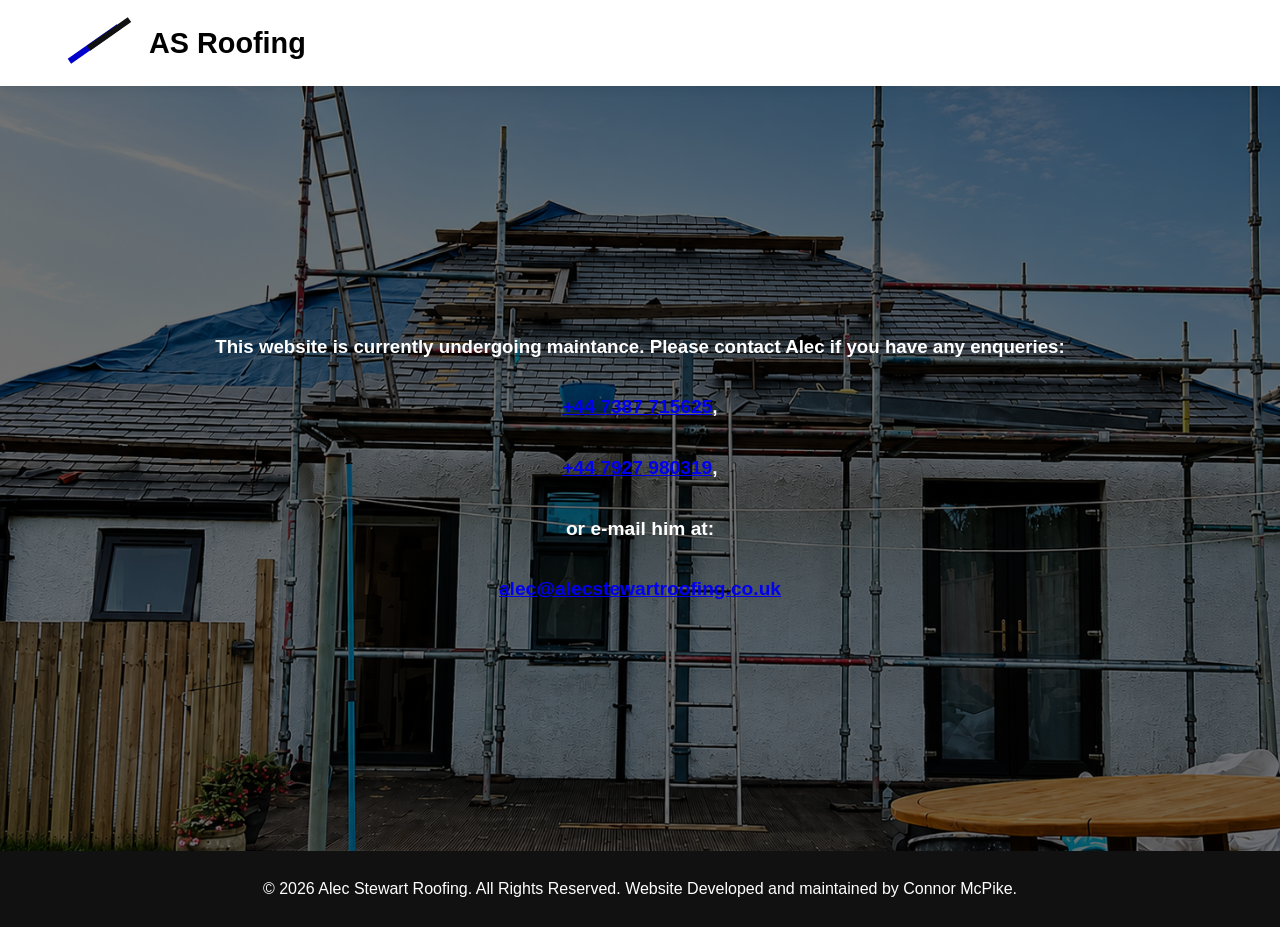
==== index.html @ b0122d35 "Update index.html" ====
<!DOCTYPE html>
<html lang="en">
<head>
    <meta charset="UTF-8">
    <meta name="viewport" content="width=device-width, initial-scale=1.0">
    <title>Alec Stewart Roofing</title>
    <link rel="stylesheet" href="style.css">
</head>
<body>

    <header>
        <div class="container">
            <div class="logo">
                <div class="roof-icon">
                    <span class="roof-blue"></span>
                    <span class="roof-black"></span>
                </div>
                <h1>AS Roofing</h1>
            </div>
	</header>

            

    <section class="hero">
        <div class="hero-content">
            <p><h3>This website is currently undergoing maintance. Please contact Alec if you have any enqueries:</p>
			<p><a href="tel:+447387715625">+44 7387 715625</a>,</p> <p><a href="tel:+447927980319">+44 7927 980319</a>,</p>
			<p>or e-mail him at:</p> <p><a href="mailto:alec@alecstewartroofing.co.uk">alec@alecstewartroofing.co.uk</a> </h3></p>
        </div>
    </section>
	

    <footer>
        <p>&copy; 2026 Alec Stewart Roofing. All Rights Reserved. Website Developed and maintained by Connor McPike.</p>
    </footer>

</body>
</html>
---- style.css ----
*{
    margin:0;
    padding:0;
    box-sizing:border-box;
    font-family:Arial, Helvetica, sans-serif;
}

body{
    line-height:1.6;
    color:#222;
}

.container{
    width:90%;
    max-width:1200px;
    margin:auto;
}

header{
    background:#fff;
    box-shadow:0 2px 10px rgba(0,0,0,.08);
    position:sticky;
    top:0;
    z-index:1000;
}

header .container{
    display:flex;
    justify-content:space-between;
    align-items:center;
    padding:20px 0;
}

.logo{
    display:flex;
    align-items:center;
    gap:15px;
}

.logo h1{
    color:#000;
    font-size:1.8rem;
}

.roof-icon{
    position:relative;
    width:70px;
    height:40px;
}

.roof-blue{
    position:absolute;
    width:60px;
    height:6px;
    background:#0000cc;
    transform:rotate(-35deg);
    top:18px;
    left:0;
}

.roof-black{
    position:absolute;
    width:50px;
    height:6px;
    background:#111;
    transform:rotate(-35deg);
    top:8px;
    right:0;
}

nav a{
    text-decoration:none;
    color:#333;
    margin-left:25px;
    font-weight:600;
}

nav a:hover{
    color:#0000cc;
}

.hero{
    height:85vh;
    background:
    linear-gradient(rgba(0,0,0,.55),
    rgba(0,0,0,.55)),
    url('img/main_2.png');
    background-size:cover;
    background-position:center;
    display:flex;
    align-items:center;
    justify-content:center;
    text-align:center;
    color:white;
}

.hero h2{
    font-size:3.5rem;
    margin-bottom:20px;
}

.hero p{
    font-size:1.2rem;
    margin-bottom:30px;
}

.btn{
    display:inline-block;
    background:#0000cc;
    color:white;
    text-decoration:none;
    padding:15px 35px;
    border-radius:5px;
    font-weight:bold;
    transition:.3s;
}

.btn:hover{
    background:#000099;
}

.services{
    padding:80px 0;
}

.services h2,
.about h2,
.contact h2{
    text-align:center;
    margin-bottom:40px;
    font-size:2.2rem;
}

.service-grid{
    display:grid;
    grid-template-columns:repeat(auto-fit,minmax(250px,1fr));
    gap:25px;
}

.card{
    background:white;
    padding:30px;
    border-radius:10px;
    box-shadow:0 5px 15px rgba(0,0,0,.08);
    border-top:4px solid #0000cc;
}

.about{
    background:#f5f7fa;
    padding:80px 0;
    text-align:center;
}

.about p{
    max-width:800px;
    margin:auto;
}

.contact{
    padding:80px 0;
}

form{
    max-width:700px;
    margin:auto;
}

input,
textarea{
    width:100%;
    padding:15px;
    margin-bottom:15px;
    border:1px solid #ddd;
    border-radius:5px;
}

textarea{
    height:150px;
    resize:none;
}

button{
    background:#0000cc;
    color:white;
    border:none;
    padding:15px 30px;
    border-radius:5px;
    cursor:pointer;
    font-weight:bold;
}

button:hover{
    background:#000099;
}

footer{
    background:#111;
    color:white;
    text-align:center;
    padding:25px;
}

@media(max-width:768px){

    header .container{
        flex-direction:column;
        gap:15px;
    }

    nav a{
        margin:0 10px;
    }

    .hero h2{
        font-size:2.3rem;
    }
}

.navbar {
  display: flex;
  justify-content: space-between;
  align-items: center;
  padding: 1rem 2rem;
}

.logo-link img {
  height: 40px; /* Adjust height to fit your navbar */
  width: auto;
}

.nav-links {
  display: flex;
  list-style: none;
  gap: 1.5rem;
}
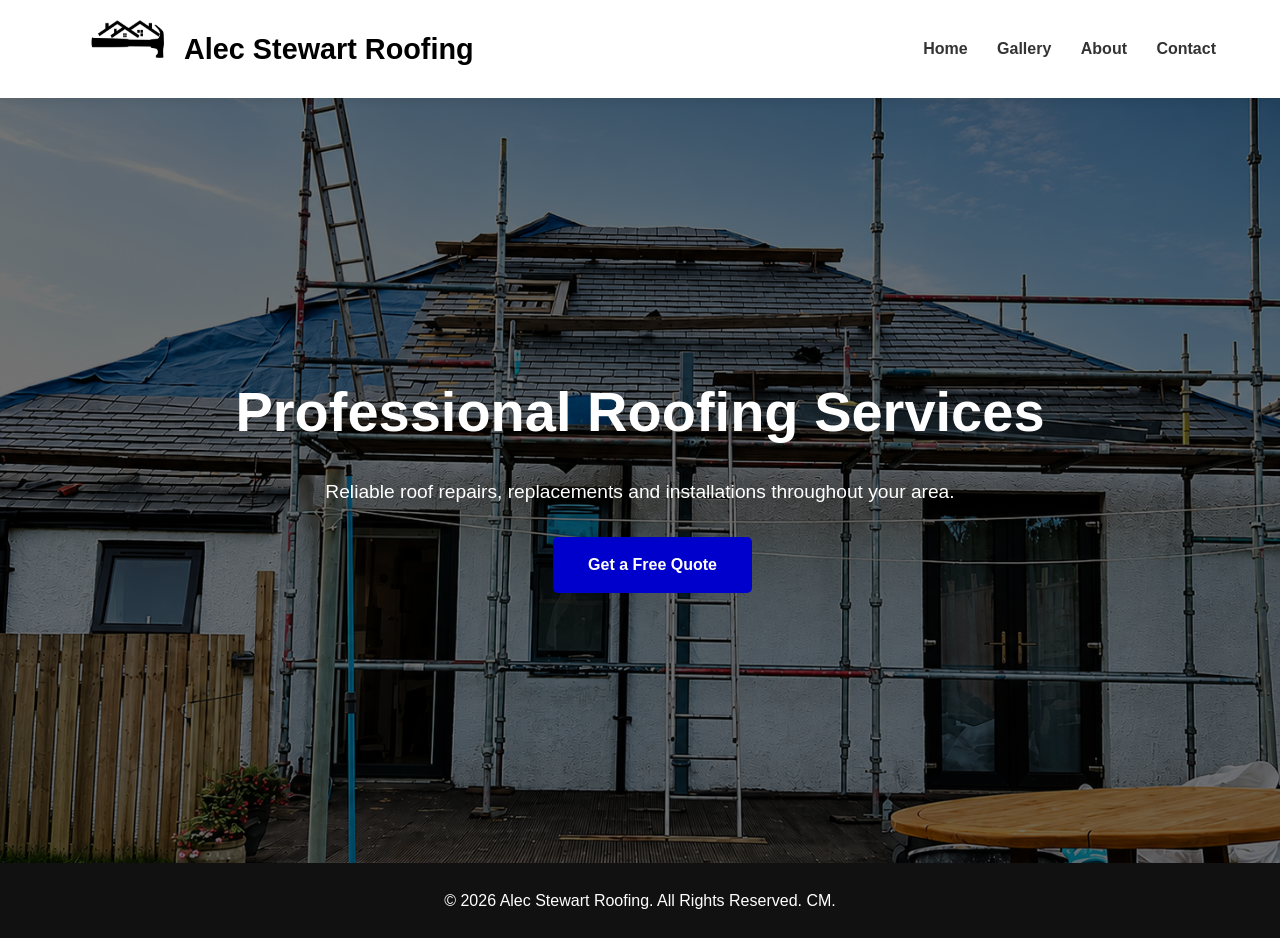
==== commit ece5d694: "Update index.html" ====
--- a/index.html
+++ b/index.html
@@ -1,8 +1,14 @@
 <!DOCTYPE html>
 <html lang="en">
 <head>
+	<title>	
+	Alec Stewart Roofing
+	</title>
+	<link rel="icon" type="image/x-icon" href="img/logo.ico">
+	
     <meta charset="UTF-8">
-    <meta name="viewport" content="width=device-width, initial-scale=1.0">
+	<nav class ="navagationbar">
+	<link rel="icon" type="image/x-icon" href="img/logo.png">
     <title>Alec Stewart Roofing</title>
     <link rel="stylesheet" href="style.css">
 </head>
@@ -11,27 +17,30 @@
     <header>
         <div class="container">
             <div class="logo">
-                <div class="roof-icon">
-                    <span class="roof-blue"></span>
-                    <span class="roof-black"></span>
-                </div>
-                <h1>AS Roofing</h1>
+                    <a href="#" class="logo-link">
+					<img src="img/logo.png" alt="Website Logo"></a>
+                <h1>Alec Stewart Roofing</h1>
             </div>
-	</header>
 
-            
+            <nav>
+				<a href="index.html">Home</a>
+                <a href="services.html">Gallery</a>
+                <a href="about.html">About</a>
+                <a href="contact.html">Contact</a>
+            </nav>
+        </div>
+    </header>
 
     <section class="hero">
         <div class="hero-content">
-            <p><h3>This website is currently undergoing maintance. Please contact Alec if you have any enqueries:</p>
-			<p><a href="tel:+447387715625">+44 7387 715625</a>,</p> <p><a href="tel:+447927980319">+44 7927 980319</a>,</p>
-			<p>or e-mail him at:</p> <p><a href="mailto:alec@alecstewartroofing.co.uk">alec@alecstewartroofing.co.uk</a> </h3></p>
+            <h2>Professional Roofing Services</h2>
+            <p>Reliable roof repairs, replacements and installations throughout your area.</p>
+            <a href="#contact" class="btn">Get a Free Quote</a>
         </div>
     </section>
-	
 
     <footer>
-        <p>&copy; 2026 Alec Stewart Roofing. All Rights Reserved. Website Developed and maintained by Connor McPike.</p>
+        <p> &copy; 2026 Alec Stewart Roofing. All Rights Reserved. CM.</p>
     </footer>
 
 </body>
--- a/style.css
+++ b/style.css
@@ -224,8 +224,8 @@
 }
 
 .logo-link img {
-  height: 40px; /* Adjust height to fit your navbar */
-  width: auto;
+  height: 50px; /* Adjust height to fit your navbar */
+  width: 80px;
 }
 
 .nav-links {
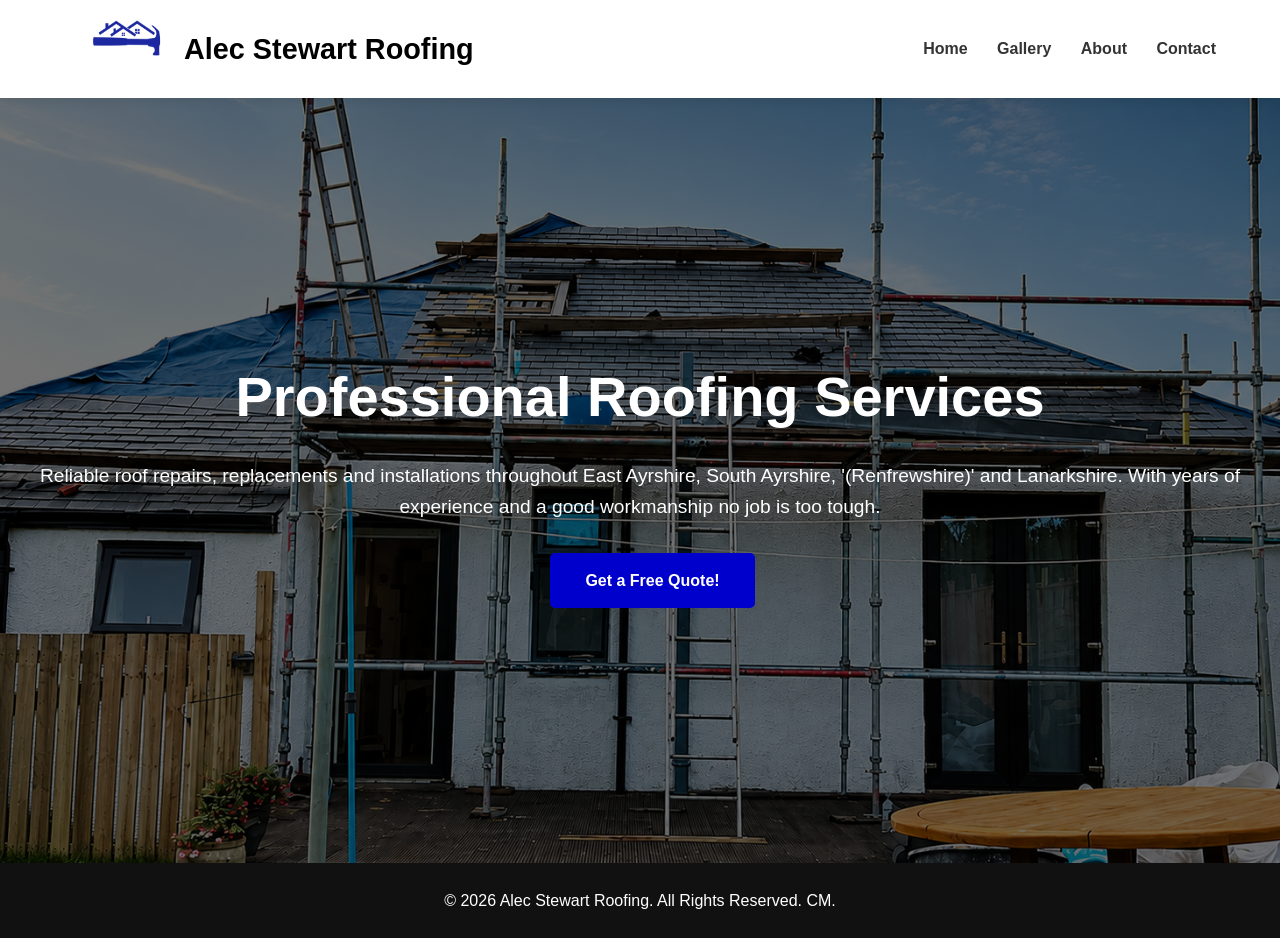
==== commit a0ee1b33: "Update index.html" ====
--- a/index.html
+++ b/index.html
@@ -11,6 +11,7 @@
 	<link rel="icon" type="image/x-icon" href="img/logo.png">
     <title>Alec Stewart Roofing</title>
     <link rel="stylesheet" href="style.css">
+	<meta name="viewport" content="width=device-width, initial-scale=1.0">
 </head>
 <body>
 
@@ -34,8 +35,9 @@
     <section class="hero">
         <div class="hero-content">
             <h2>Professional Roofing Services</h2>
-            <p>Reliable roof repairs, replacements and installations throughout your area.</p>
-            <a href="#contact" class="btn">Get a Free Quote</a>
+            <p>Reliable roof repairs, replacements and installations throughout East Ayrshire, South Ayrshire, '(Renfrewshire)' and Lanarkshire. With years of experience and a good workmanship
+			no job is too tough.</p>
+            <a href="contact.html" class="btn">Get a Free Quote!</a>
         </div>
     </section>
 
--- a/style.css
+++ b/style.css
@@ -200,22 +200,125 @@
     padding:25px;
 }
 
-@media(max-width:768px){
-
-    header .container{
-        flex-direction:column;
-        gap:15px;
-    }
-
-    nav a{
-        margin:0 10px;
-    }
-
-    .hero h2{
-        font-size:2.3rem;
-    }
-}
-
+@media (max-width: 768px) {
+
+    /* Header */
+    header .container {
+        flex-direction: column;
+        gap: 15px;
+        padding: 15px 0;
+    }
+
+    .logo {
+        justify-content: center;
+    }
+
+    .logo h1 {
+        font-size: 1.4rem;
+    }
+
+    .logo-link img {
+        width: 50px;
+        height: 50px;
+    }
+
+    /* Navigation */
+    nav {
+        display: flex;
+        justify-content: center;
+        flex-wrap: wrap;
+        gap: 10px;
+    }
+
+    nav a {
+        margin: 0;
+        font-size: 0.95rem;
+    }
+
+    /* Hero */
+    .hero {
+        min-height: 70vh;
+        height: auto;
+        padding: 80px 20px;
+    }
+
+    .hero h2 {
+        font-size: 2.3rem;
+        line-height: 1.2;
+    }
+
+    .hero p {
+        font-size: 1rem;
+    }
+
+    /* Sections */
+    .services,
+    .about,
+    .contact {
+        padding: 50px 20px;
+    }
+
+    .services h2,
+    .about h2,
+    .contact h2 {
+        font-size: 1.8rem;
+    }
+
+    /* Cards */
+    .service-grid {
+        grid-template-columns: 1fr;
+    }
+
+    .card {
+        padding: 25px;
+    }
+}
+
+@media (max-width: 480px) {
+
+    .container {
+        width: 92%;
+    }
+
+    .logo {
+        gap: 10px;
+    }
+
+    .logo h1 {
+        font-size: 1.15rem;
+    }
+
+    .logo-link img {
+        width: 45px;
+        height: 45px;
+    }
+
+    nav {
+        gap: 5px;
+    }
+
+    nav a {
+        font-size: 0.85rem;
+        padding: 5px;
+    }
+
+    .hero {
+        min-height: 65vh;
+        padding: 60px 15px;
+    }
+
+    .hero h2 {
+        font-size: 1.9rem;
+    }
+
+    .hero p {
+        font-size: 0.95rem;
+    }
+
+    .btn {
+        padding: 12px 25px;
+    }
+}
 .navbar {
   display: flex;
   justify-content: space-between;
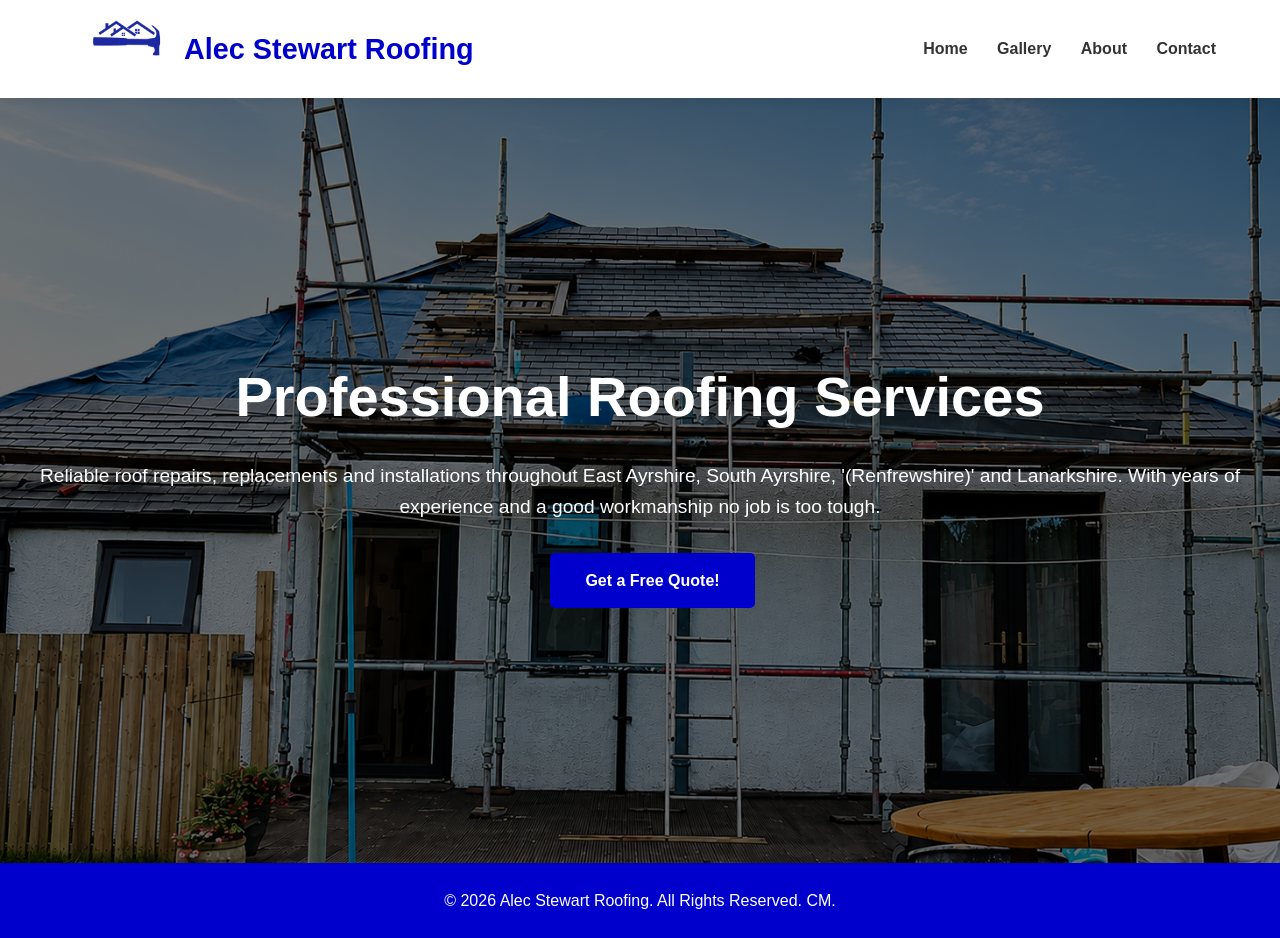
==== commit 28f9cdf4: "Update index.html" ====
--- a/index.html
+++ b/index.html
@@ -37,7 +37,7 @@
             <h2>Professional Roofing Services</h2>
             <p>Reliable roof repairs, replacements and installations throughout East Ayrshire, South Ayrshire, '(Renfrewshire)' and Lanarkshire. With years of experience and a good workmanship
 			no job is too tough.</p>
-            <a href="contact.html" class="btn">Get a Free Quote!</a>
+            <a href="quote.html" class="btn">Get a Free Quote!</a>
         </div>
     </section>
 
--- a/style.css
+++ b/style.css
@@ -38,7 +38,7 @@
 }
 
 .logo h1{
-    color:#000;
+    color:#0000CC;
     font-size:1.8rem;
 }
 
@@ -194,7 +194,7 @@
 }
 
 footer{
-    background:#111;
+    background:#0000CC;
     color:white;
     text-align:center;
     padding:25px;
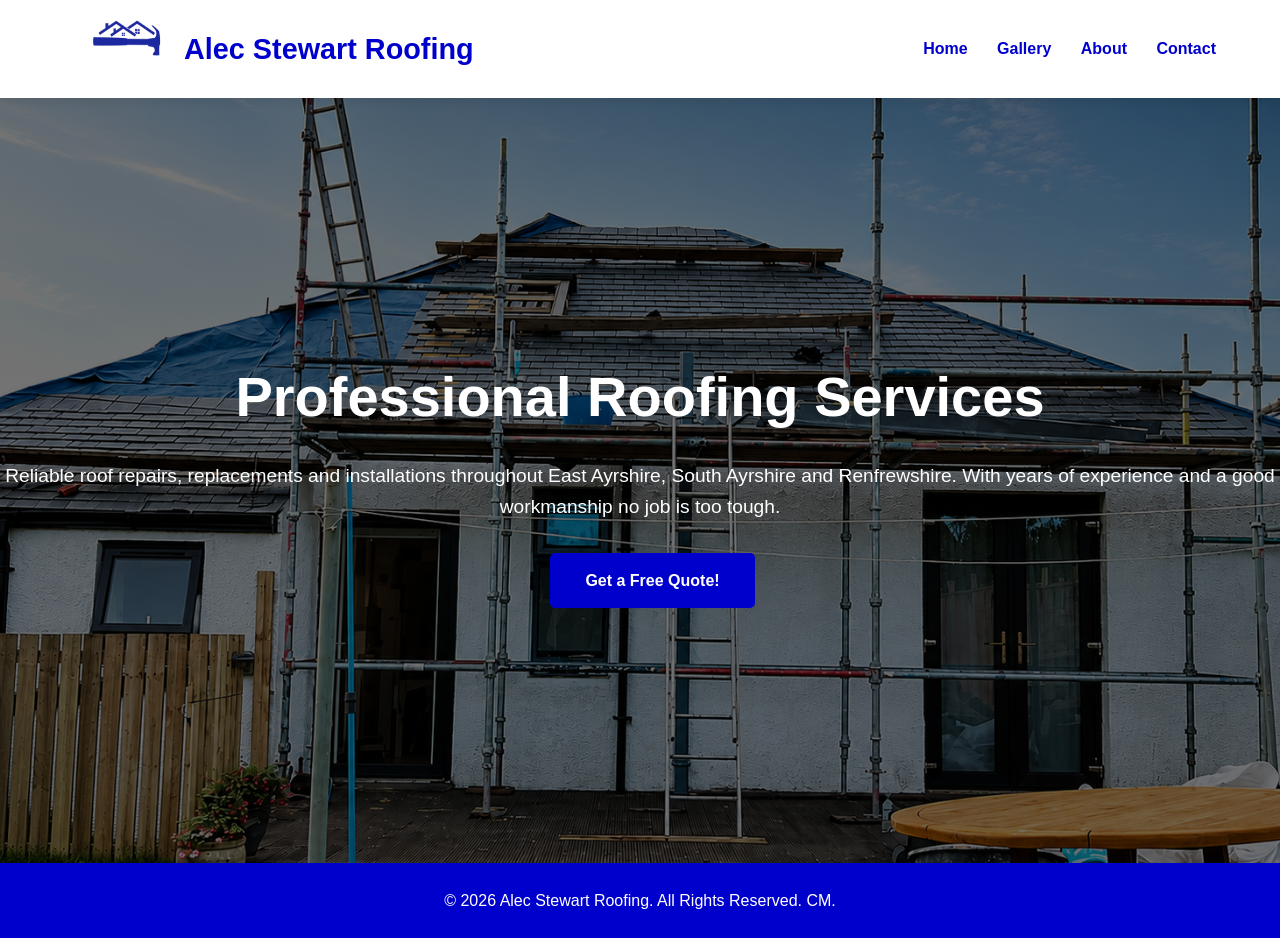
==== commit 630deb9c: "Update index.html" ====
--- a/index.html
+++ b/index.html
@@ -35,7 +35,7 @@
     <section class="hero">
         <div class="hero-content">
             <h2>Professional Roofing Services</h2>
-            <p>Reliable roof repairs, replacements and installations throughout East Ayrshire, South Ayrshire, '(Renfrewshire)' and Lanarkshire. With years of experience and a good workmanship
+            <p>Reliable roof repairs, replacements and installations throughout East Ayrshire, South Ayrshire and Renfrewshire. With years of experience and a good workmanship
 			no job is too tough.</p>
             <a href="quote.html" class="btn">Get a Free Quote!</a>
         </div>
--- a/style.css
+++ b/style.css
@@ -1,3 +1,5 @@
+/* Website is developed and maintained by Connor McPike. :-D */
+
 *{
     margin:0;
     padding:0;
@@ -70,7 +72,7 @@
 
 nav a{
     text-decoration:none;
-    color:#333;
+    color:#0000CC;
     margin-left:25px;
     font-weight:600;
 }
@@ -246,6 +248,7 @@
         font-size: 2.3rem;
         line-height: 1.2;
     }
+	
 
     .hero p {
         font-size: 1rem;
@@ -336,3 +339,92 @@
   list-style: none;
   gap: 1.5rem;
 }
+
+
+
+
+
+
+/* Style the Image Used to Trigger the Modal */
+#myImg {
+  border-radius: 5px;
+  cursor: pointer;
+  transition: 0.3s;
+}
+
+#myImg:hover {opacity: 0.7;}
+
+/* The Modal (background) */
+.modal {
+  display: none; /* Hidden by default */
+  position: fixed; /* Stay in place */
+  z-index: 1; /* Sit on top */
+  padding-top: 100px; /* Location of the box */
+  left: 0;
+  top: 0;
+  width: 100%; /* Full width */
+  height: 100%; /* Full height */
+  overflow: auto; /* Enable scroll if needed */
+  background-color: rgb(0,0,0); /* Fallback color */
+  background-color: rgba(0,0,0,0.9); /* Black w/ opacity */
+}
+
+/* Modal Content (Image) */
+.modal-content {
+  margin: auto;
+  display: block;
+  width: 80%;
+  max-width: 700px;
+}
+
+/* Caption of Modal Image (Image Text) - Same Width as the Image */
+#caption {
+  margin: auto;
+  display: block;
+  width: 80%;
+  max-width: 700px;
+  text-align: center;
+  color: #ccc;
+  padding: 10px 0;
+  height: 150px;
+}
+
+/* Add Animation - Zoom in the Modal */
+.modal-content, #caption {
+  animation-name: zoom;
+  animation-duration: 0.6s;
+}
+
+@keyframes zoom {
+  from {transform:scale(0)}
+  to {transform:scale(1)}
+}
+
+/* The Close Button */
+.close {
+  position: absolute;
+  top: 15px;
+  right: 35px;
+  color: #f1f1f1;
+  font-size: 40px;
+  font-weight: bold;
+  transition: 0.3s;
+}
+
+.close:hover,
+.close:focus {
+  color: #0000CC;
+  text-decoration: none;
+  cursor: pointer;
+}
+
+/* 100% Image Width on Smaller Screens */
+@media only screen and (max-width: 700px){
+  .modal-content {
+    width: 100%;
+  }
+}
+
+.nav-hidden {
+    display: none;
+}
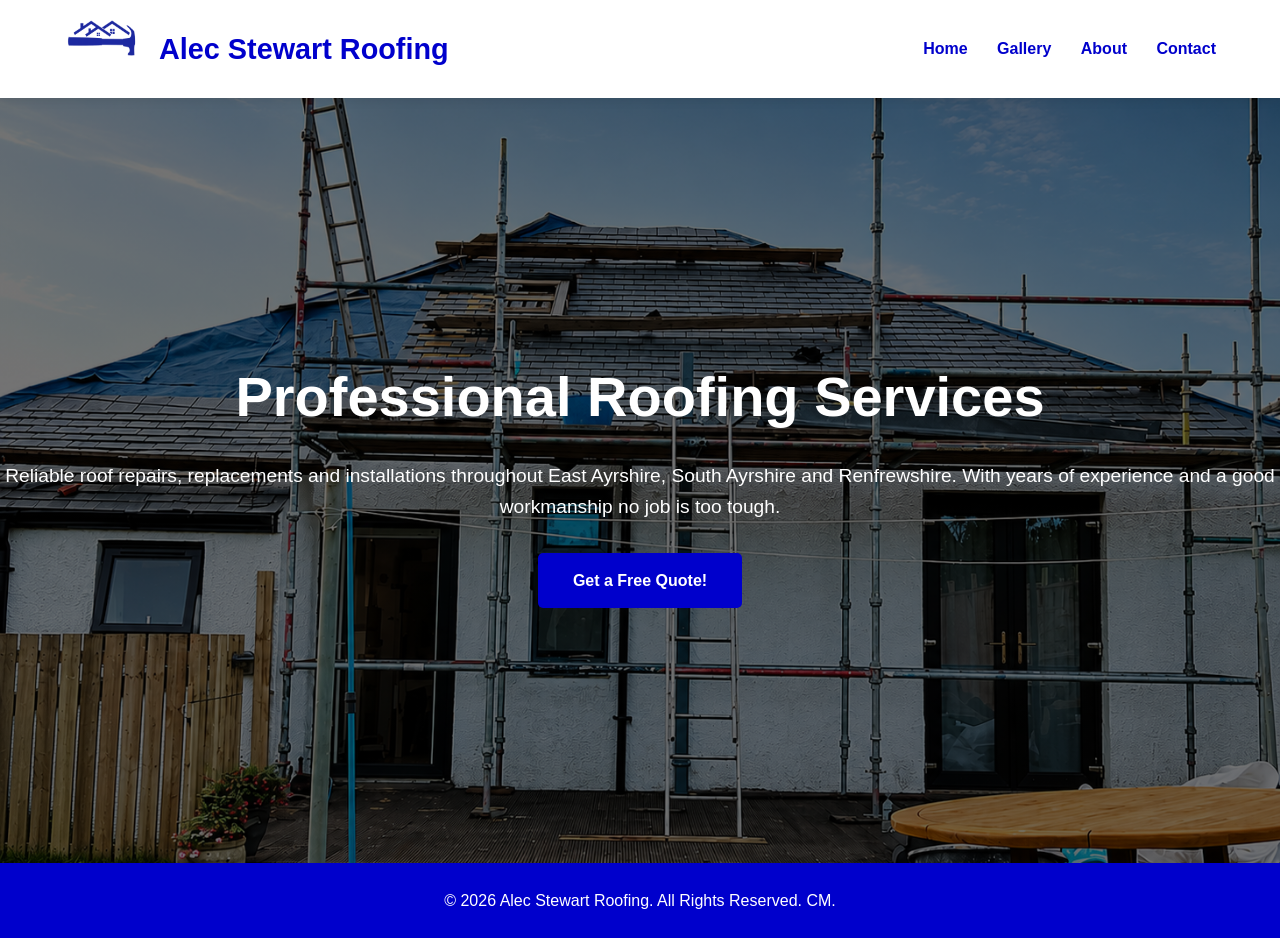
==== commit 7b8c9069: "Update index.html" ====
--- a/index.html
+++ b/index.html
@@ -7,7 +7,6 @@
 	<link rel="icon" type="image/x-icon" href="img/logo.ico">
 	
     <meta charset="UTF-8">
-	<nav class ="navagationbar">
 	<link rel="icon" type="image/x-icon" href="img/logo.png">
     <title>Alec Stewart Roofing</title>
     <link rel="stylesheet" href="style.css">
@@ -45,5 +44,7 @@
         <p> &copy; 2026 Alec Stewart Roofing. All Rights Reserved. CM.</p>
     </footer>
 
+	<script src="modal1.js"></script>
+
 </body>
 </html>
